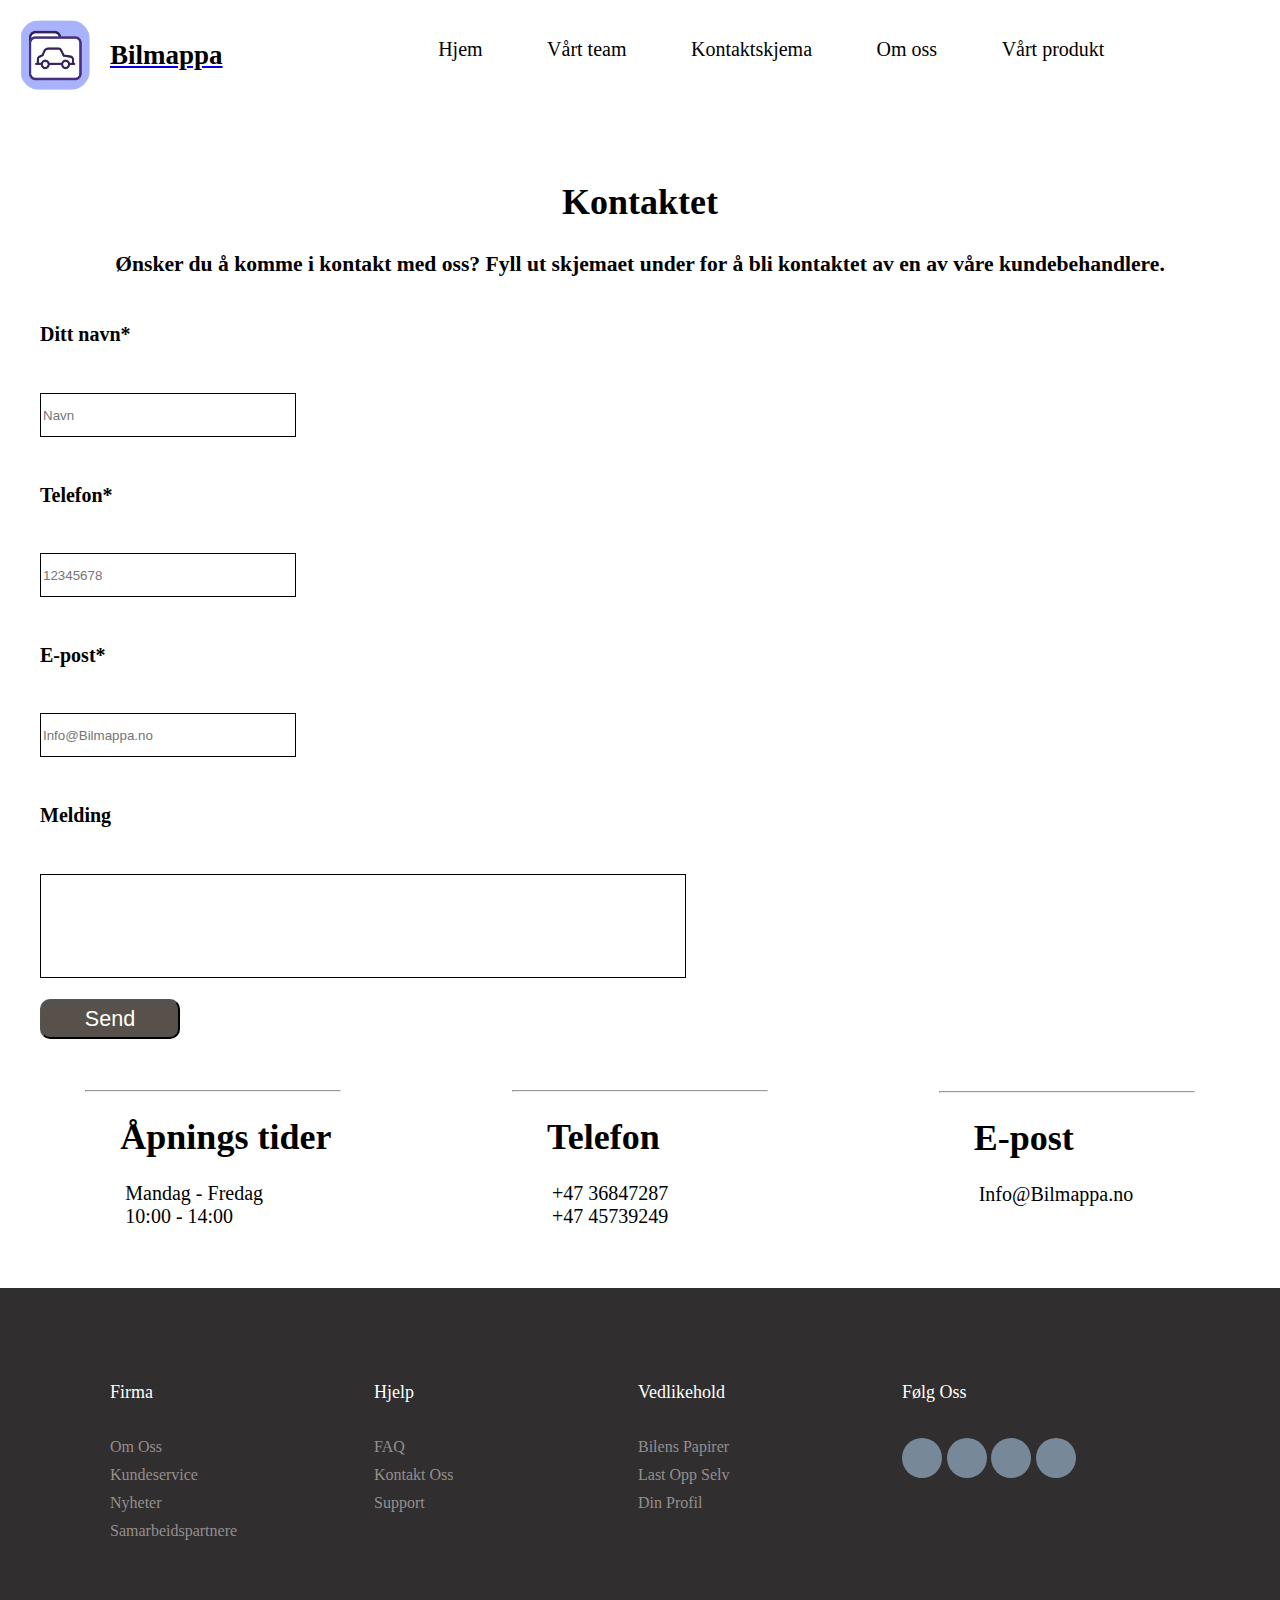
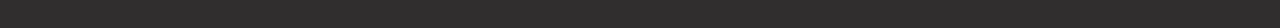
==== kontakskjema.html @ c0861a76 "seg" ====
<!DOCTYPE html>
<html lang="en">
<head>
    <meta charset="UTF-8">
    <meta name="viewport" content="width=device-width, initial-scale=1.0">
    <link rel="stylesheet" href="style.css">
    <link rel="stylesheet" href="https://cdnjs.cloudflare.com/ajax/libs/font-awesome/6.6.0/css/all.min.css" integrity="sha512-Kc323vGBEqzTmouAECnVceyQqyqdsSiqLQISBL29aUW4U/M7pSPA/gEUZQqv1cwx4OnYxTxve5UMg5GT6L4JJg==" crossorigin="anonymous" referrerpolicy="no-referrer" />

    <title>Kontaktskjema</title>
</head>
<body>
    <div class="menucontainer">

        <a href="index.html"><img src="photo/Screenshot 2024-10-28 at 12.24.02.png" alt=""></a>
        
               <a href="index.html"><h2>Bilmappa</h2></a>
        <ul>
            <li><a href="index.html">Hjem</a></li>
            <li><a href="kontakt.html">Vårt team</a></li>
            <li><a href="kontakskjema.html">Kontaktskjema</a></li>
            <li><a href="Om oss.html">Om oss</a></li>
            <li><a href="">Vårt produkt</a></li>
        </ul>
            </div>
        <br><br>
        <div class="pop">
        <h1>Kontaktet</h1>
        <h4>Ønsker du å komme i kontakt med oss? Fyll ut skjemaet under for å bli kontaktet av en av våre kundebehandlere.
        </h4>
        </div>
        <div class="kons">
        <h6>Ditt navn*</h6>
        <input type="text" placeholder="Navn" required>
        <h6>Telefon*</h6>
        <input type="number" placeholder="12345678" required>
        <h6>E-post*</h6>
        <input type="email" placeholder="Info@Bilmappa.no" required>
        <h6>Melding</h6>
       <span> <input type="sms"></span><br><br>
       <button>Send</button>
    </div>

    
    
        <br><br>
        <div class="rad">
            <div class="lob">
                <hr>
            <h1>Åpnings tider</h1>
            <ul>
            <li>Mandag - Fredag</li>
            <li>10:00 - 14:00</li>
            </ul>
            </div>
            <div class="lob">
                <hr>
            <h1>Telefon</h1>
            <ul>
            <li>+47 36847287</li>
            <li>+47 45739249</li>
            </ul>
            </div>
            <div class="lob">
                <hr>
                <h1>E-post</h1>
            <ul>
            <li>Info@Bilmappa.no</li>
            <br>
        </ul>
    </div>
</div>
</div>
    <br><br>

    <footer class="footer">
        <div class="container">
            <div class="row">
                <div class="footer-col">
                    <h4>Firma</h4>
                    <ul>
                        <li><a href="#">Om oss</a></li>
                        <li><a href="#">Kundeservice</a></li>
                        <li><a href="#">nyheter</a></li>
                        <li><a href="#">Samarbeidspartnere</a></li>
                    
                    </ul>
                </div>
                <div class="footer-col">
                    <h4>Hjelp</h4>
                    <ul>
                        <li><a href="#">FAQ</a></li>
                        <li><a href="#">Kontakt oss</a></li>
                        <li><a href="#">support</a></li>
                        <li><a href="#"></a></li>
                    </ul>
            </div>
            <div class="footer-col">
                <h4>vedlikehold</h4>
                <ul>
                    <li><a href="#">Bilens papirer</a></li>
                    <li><a href="#">Last opp selv</a></li>
                    <li><a href="#">Din profil</a></li>
                    <li><a href="#"></a></li>
    
                </ul>
        </div>
        <div class="footer-col">
            <h4>Følg oss</h4>
            <div class="sosial-links">
            <ul>
             <a href="https://www.instagram.com/rached_alkhatib/profilecard/?igsh=dmVzOGRseWY1em51" target="_blank"><i class="fa-brands fa-instagram"></i></a>
             <a href=""><i class="fa-brands fa-facebook"></i></a>
             <a href=""><i class="fa-brands fa-twitter"></i></a>
             <a href=""><i class="fa-brands fa-linkedin-in"></i></a>
            </ul>
    </div>
    </div>
        
    </footer>
       



</body>
</html>
---- style.css ----
body{
    background-color:white;
    margin: 0px;
    padding: 0px;
    background-size: cover;
    background-position: center;

}
.menucontainer{
    padding: 0px;
    display: flex;
    position: center;
}
.menucontainer ul{
    flex: 1;
    text-align: center;
}
.menucontainer ul li{
    display: inline-block;
    margin: 10px 20px;
    padding: 10px;
    font-size: 20px;
}
.menucontainer ul li a{
    color: black; 
    text-decoration: none;
   
}
.menucontainer ul li a:hover{
    background-color: rgb(181, 139, 212);
    transition: 1s;
    padding: 5px;
    border-radius: 50px;

}
.menucontainer a button{
    margin-left: 140px;
    width: 110px;
    height: 40px;
    border-radius: 30px;
    font-size: 17px;
    background-color:rgb(181, 139, 212);
    color: white;
}

.menucontainer h2{
margin-left: 0px;
margin-top: 40px;
color: black;
text-decoration: none;
}
.menucontainer h2:hover{
    transition: 0,5s;
    border-radius: 50px;
    color: rgb(181, 139, 212);

}
.menucontainer img{
    width: 70px;
    height: 70px;
    padding: 20px;
    border-radius: 40px;
} 
.innhold h3{
    font-size: 70px;
    text-align: center;
}
.innhold span{
    color: rgb(181, 139, 212);
}
.innhold h4{
font-size: 20px;
text-align: center;
color: gray;
margin-top: -40px;
}
.innhold h4 span{
    color: rgb(181, 139, 212);
}
.innhold img{
    width: 50%;
    height: 50%;
    margin-left: 50%;
    
}
.innhold p{
    font-size: 20px;
    text-align: center;
    
}
.about h3{
    text-align: center;
    font-size: 50px;

}

.about{
    width: 100%;
    margin: 0;
    border-radius: 10px;
}

.about P{
text-align: center;
font-size: 22px;
color: black;
padding: 20px 20px;
}

.about img{
    width: 100%;
    margin: 0;
    border-radius: 10px;
}
.about h4{
    text-align: center;
    font-size: 40px;

}
.container{
    max-width: 1170px;
    margin: auto;
}
.row{
    display: flex;
    flex-wrap: wrap;
}
ul{
    list-style: none;
}
footer{
    padding: 70px 0 ;
    background-color: rgb(48, 46, 46);
}
.footer-col{
    width: 20%;
    padding: 0 15px;
}
.footer-col h4{
    font-size: 18px;
    color: white;
    text-transform: capitalize;
    margin-bottom: 35px;
    font-weight: 500;
    position: relative;
    margin-left: 40px;
}
.footer-col ul li:not(:last-child){
    margin-bottom: 10px;
}
.footer-col ul li a{
    font-size: 16px;
    text-transform: capitalize;
    color:black;
    text-decoration: none;
    font-weight: 300;
    color: rgb(148, 143, 143);
    display: block;
    transition: all 0,3s ease;
}
.footer-col ul li a:hover{
    color: darkgrey;
    padding-left: 7px;

}
.footer-col .sosial-links a{
    display: inline-block;
    height: 40px;
    width: 40px;
    background-color: lightslategray;
    margin: 10px 10px o;
    text-align: center;
    line-height: 40px;
    border-radius: 50px;
    color: aqua;
    transition: all 0,5s ease;

}
.footer-col .sosial-links a:hover{
    color: #24262b;
    background-color:rgb(181, 139, 212);
}
.wrapper{
    width: 420px;
    background: white;
    border:  2px solid rgba(255, 255, 255, .2);
    backdrop-filter: blur(20px);
    box-shadow: 0 0 10px rgba(0, 0, 0, .2);
    color: #000000;
    border-radius: 10px;
    padding: 30px 40px;
}
.wrapper h1{
    font-size: 36px;
    text-align: center;
}
.wrapper .input-box{
    width: 100%;
    height: 50px;
    margin: 30px 0;

}
.input-box input{
    width: 100%;
    height: 100%;
    background: rgb(235, 231, 231);
    border: transparent;
    outline: none;
    border: 2px solid rgba(255, 255, 255, .2);
    border-radius: 40px;
}
.input-box input::placeholder{
    color: #000000;
}
.input-box i{
    position: absolute;
    right: 20px;
    top: 50%;
    transform: translateY(-50%);
    font-size: 20px;
}
.wrapper .remember-forget{
display: flex;
justify-content:space-between;
font-size: 14.5px;
margin: -15px 0 15px;
}
.remember-forget label input{
    accent-color: #000000;
    margin-right: 3px;
}

.remember-forget a{
    color: #000000;
    text-decoration: none;
}
.remember-forget a:hover{
    text-decoration: underline;

}
.wrapper .btn{
    width: 100%;
    height: 45px;
    background-color: #ffffff;
    border: none;
    outline: none;
    border-radius: 40px;
    box-shadow: 0 0 10px rgba(0, 0, 0, .1);
    cursor: pointer;
    font-size: 16px;
    color: #333;
    font-weight: 600;

}
.wrapper .register.link{
    font-size: 14,5px;
    text-align: center;
    margin: 20px 0 15px;
}
.register.link p a{
    color: #000000;
    text-decoration: none;
    font-weight: 600;
}
.register.link p a:hover{
    text-decoration: underline;
}
.pics img{
    width: 120px;
    height: 120px;
    border-radius: 50px;
    border: 2px solid;
    margin: 10px;
    margin-left: 100px;

    
}
.pics{
    display: flex;
    

}

.pop h1{
    text-align: center;
}
.pop h4{
    text-align: center;
    font-size: larger;
}

.kons h6{
    margin-left: 40px;
    font-size: 20px;
}

.kons input{
    margin-left: 40px;
    width: 250px;
    height: 40px;
    border: solid 1px;
}

.kons span input{
    width: 50%;
    height: 100px;

}
.kons button{
    width: 140px;
    height: 40px;
    margin-left: 40px;
    border-radius: 10px;
    font-size: larger;
    background-color: hsl(28, 8%, 32%);
    color: #ffffff;
}

.rad{
    display: flex;
    flex-wrap: wrap;
}
.lob{
    margin: auto;
    width: 20%;
}
.lob h1{
    margin-left: 35px ;
}
.lob li{
    font-size: 20px;
    align-items: center;
}


/* For skjermer som er bredere enn 600px (PC) */
@media (min-width: 600px) {
    body {
        font-size: 18px;
    }
}

/* For skjermer som er 600px eller mindre (mobil) */
@media (max-width: 600px) {
    body {
        font-size: 14px;
    }
}
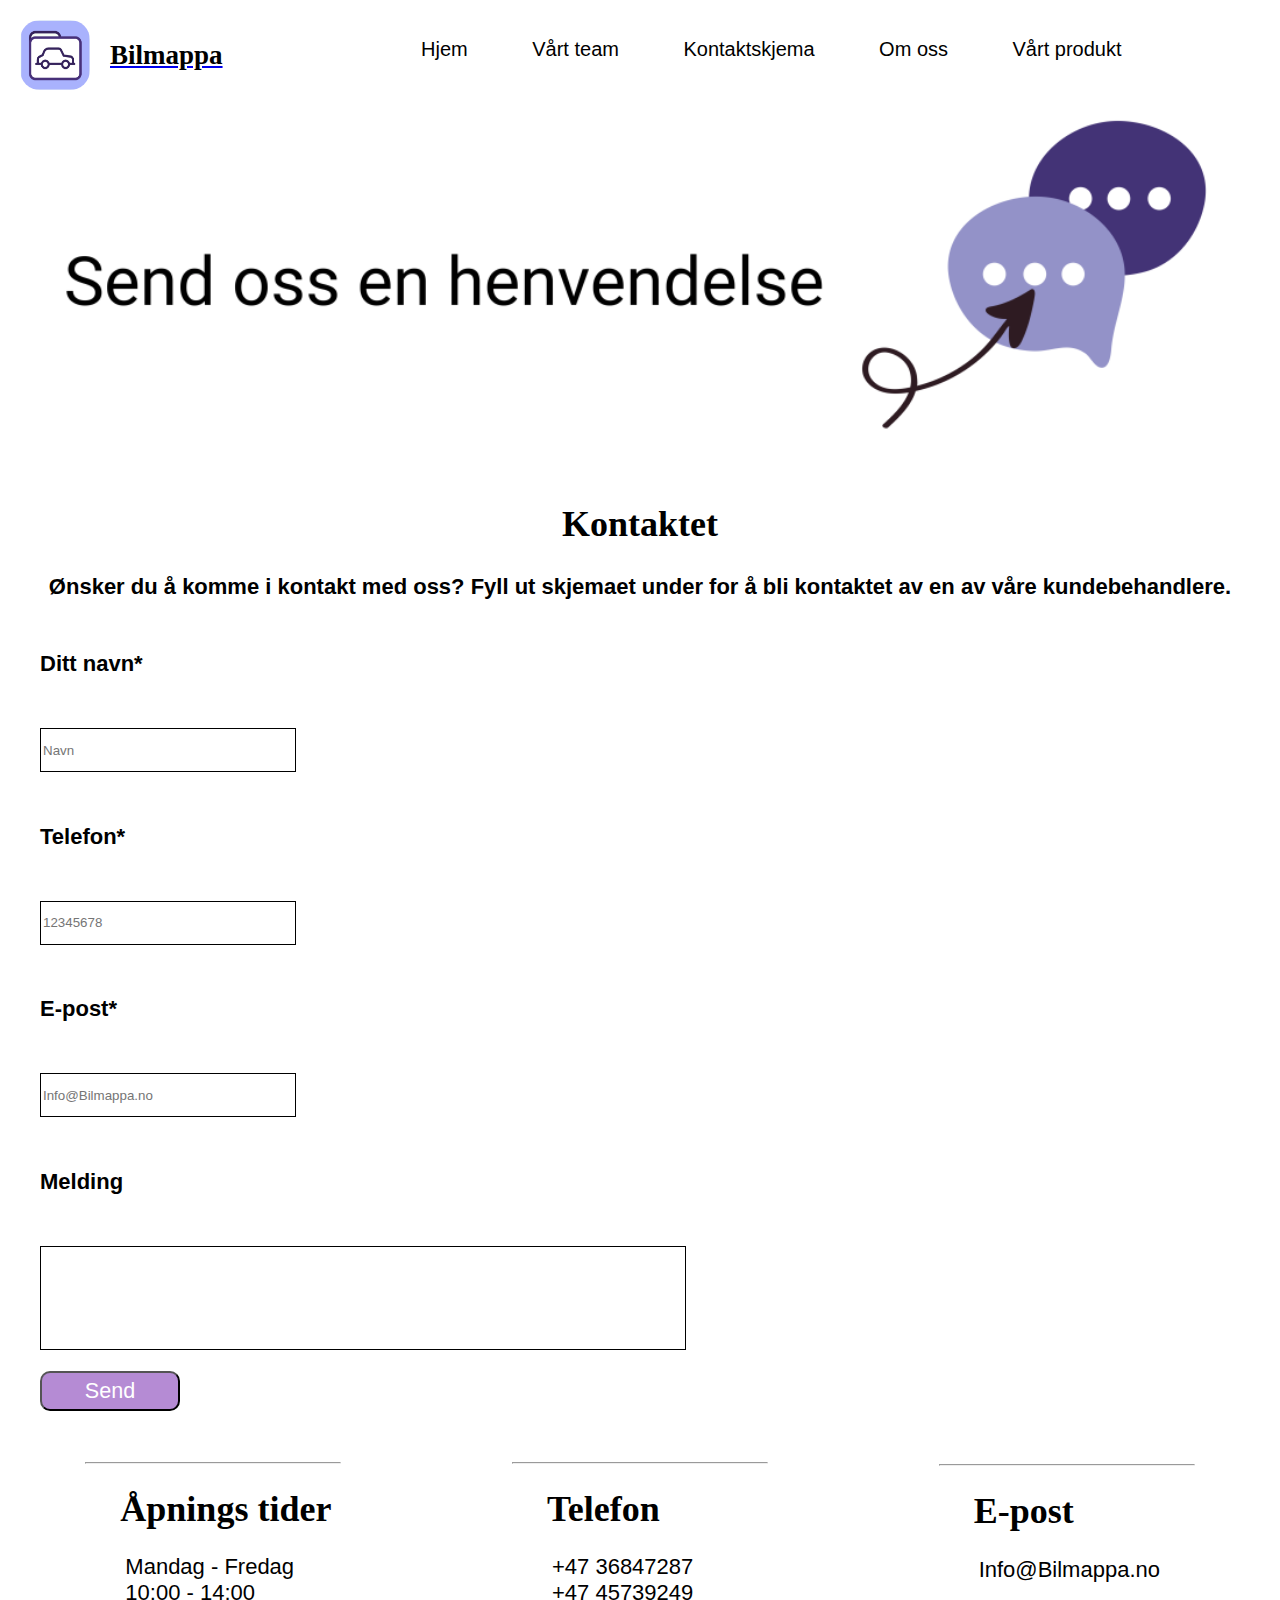
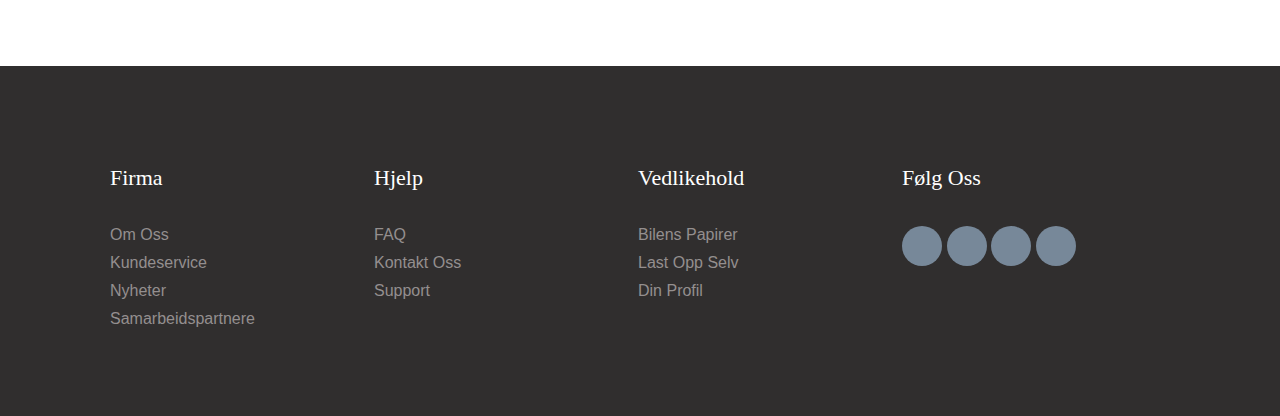
==== commit 97948c69: "har endret noen ting" ====
--- a/kontakskjema.html
+++ b/kontakskjema.html
@@ -21,6 +21,10 @@
             <li><a href="Om oss.html">Om oss</a></li>
             <li><a href="">Vårt produkt</a></li>
         </ul>
+            </div>
+        
+            <div class="bolder">
+                <img src="photo/bilde 3.png" alt="">
             </div>
         <br><br>
         <div class="pop">
--- a/style.css
+++ b/style.css
@@ -20,11 +20,12 @@
     margin: 10px 20px;
     padding: 10px;
     font-size: 20px;
+    font-family: 'Lucida Sans', 'Lucida Sans Regular', 'Lucida Grande', 'Lucida Sans Unicode', Geneva, Verdana, sans-serif;
 }
 .menucontainer ul li a{
     color: black; 
     text-decoration: none;
-   
+    
 }
 .menucontainer ul li a:hover{
     background-color: rgb(181, 139, 212);
@@ -69,7 +70,7 @@
     color: rgb(181, 139, 212);
 }
 .innhold h4{
-font-size: 20px;
+font-size: 22px;
 text-align: center;
 color: gray;
 margin-top: -40px;
@@ -78,15 +79,18 @@
     color: rgb(181, 139, 212);
 }
 .innhold img{
-    width: 50%;
-    height: 50%;
-    margin-left: 50%;
+    width: 45%;
+    height: 500px;
+    margin-left:50%;
     
 }
-.innhold p{
-    font-size: 20px;
-    text-align: center;
-    
+.innhold pre{
+    font-size:22px;
+    text-align: left;
+    margin-top: -500px;
+    font-style: italic;
+    font-family: 'Lucida Sans', 'Lucida Sans Regular', 'Lucida Grande', 'Lucida Sans Unicode', Geneva, Verdana, sans-serif;
+
 }
 .about h3{
     text-align: center;
@@ -105,6 +109,9 @@
 font-size: 22px;
 color: black;
 padding: 20px 20px;
+font-style: italic;
+font-family: 'Lucida Sans', 'Lucida Sans Regular', 'Lucida Grande', 'Lucida Sans Unicode', Geneva, Verdana, sans-serif;
+
 }
 
 .about img{
@@ -137,7 +144,7 @@
     padding: 0 15px;
 }
 .footer-col h4{
-    font-size: 18px;
+    font-size: 22px;
     color: white;
     text-transform: capitalize;
     margin-bottom: 35px;
@@ -157,6 +164,7 @@
     color: rgb(148, 143, 143);
     display: block;
     transition: all 0,3s ease;
+    font-family: 'Lucida Sans', 'Lucida Sans Regular', 'Lucida Grande', 'Lucida Sans Unicode', Geneva, Verdana, sans-serif;
 }
 .footer-col ul li a:hover{
     color: darkgrey;
@@ -275,23 +283,34 @@
 
     
 }
+
+.hilt{
+    text-align: center;
+    font-size: 22px;
+    font-family: 'Lucida Sans', 'Lucida Sans Regular', 'Lucida Grande', 'Lucida Sans Unicode', Geneva, Verdana, sans-serif;
+}
 .pics{
     display: flex;
-    
-
-}
-
+}
+.pics ul li{
+    font-family: 'Lucida Sans', 'Lucida Sans Regular', 'Lucida Grande', 'Lucida Sans Unicode', Geneva, Verdana, sans-serif;
+}
+.bolder img{
+    width: 100%;
+}
 .pop h1{
     text-align: center;
 }
 .pop h4{
     text-align: center;
-    font-size: larger;
+    font-size: 22px;
+    font-family: 'Lucida Sans', 'Lucida Sans Regular', 'Lucida Grande', 'Lucida Sans Unicode', Geneva, Verdana, sans-serif;
 }
 
 .kons h6{
     margin-left: 40px;
-    font-size: 20px;
+    font-size: 22px;
+    font-family: 'Lucida Sans', 'Lucida Sans Regular', 'Lucida Grande', 'Lucida Sans Unicode', Geneva, Verdana, sans-serif;
 }
 
 .kons input{
@@ -312,7 +331,7 @@
     margin-left: 40px;
     border-radius: 10px;
     font-size: larger;
-    background-color: hsl(28, 8%, 32%);
+    background-color: rgb(181, 139, 212);
     color: #ffffff;
 }
 
@@ -328,8 +347,9 @@
     margin-left: 35px ;
 }
 .lob li{
-    font-size: 20px;
+    font-size: 22px;
     align-items: center;
+    font-family: 'Lucida Sans', 'Lucida Sans Regular', 'Lucida Grande', 'Lucida Sans Unicode', Geneva, Verdana, sans-serif;
 }
 
 
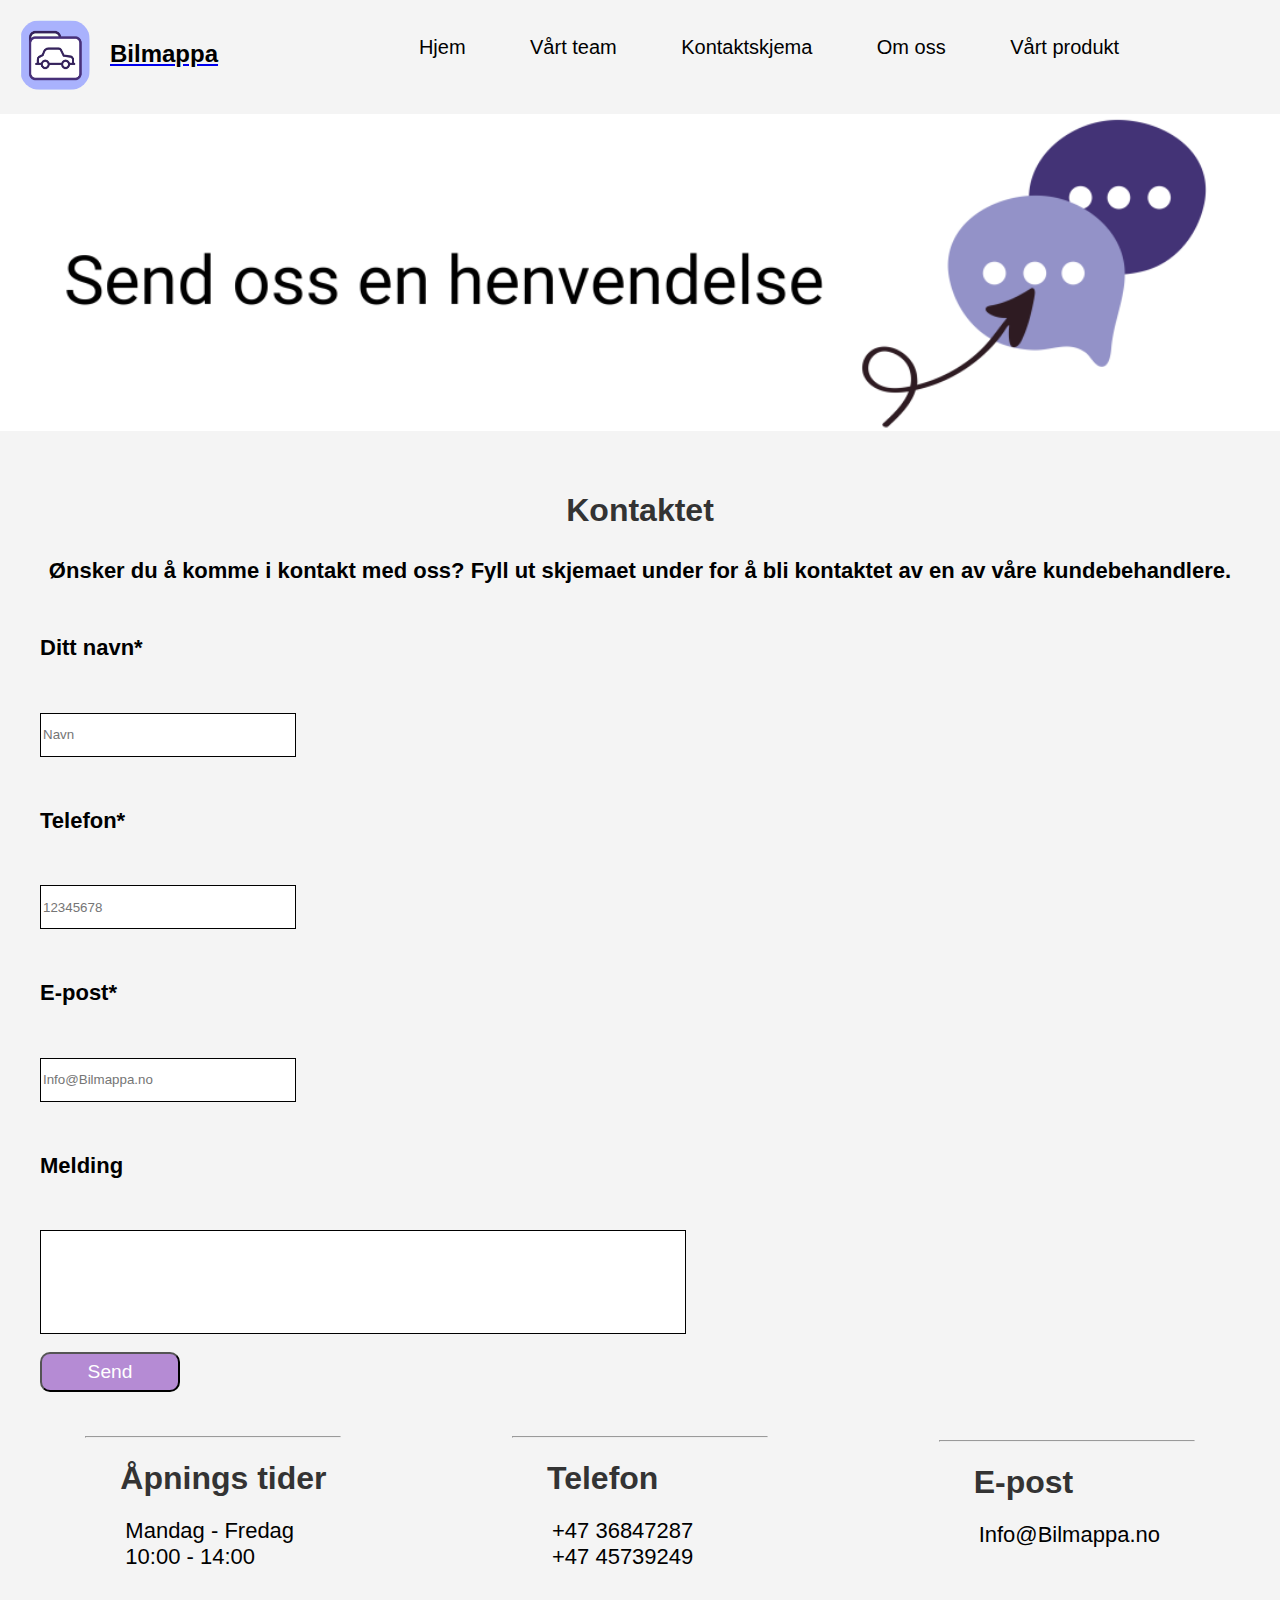
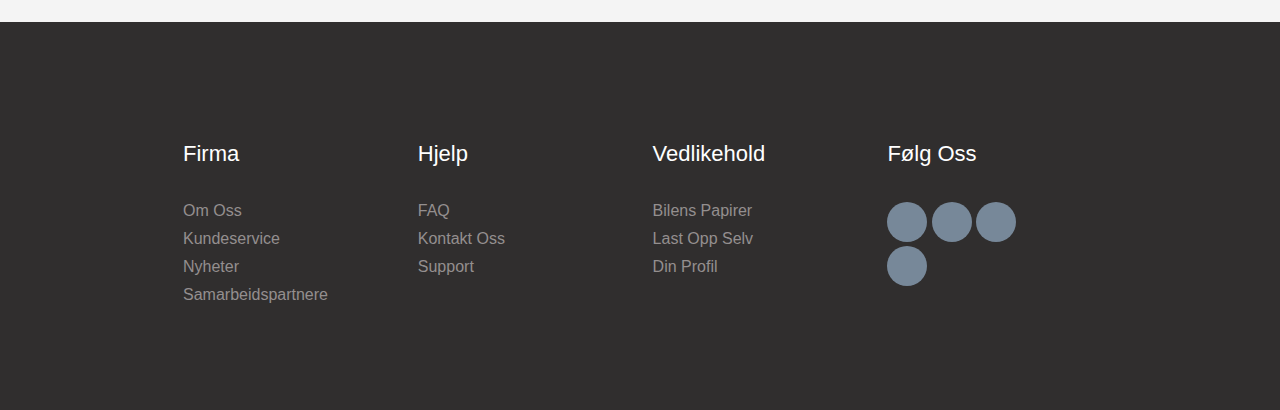
==== commit f1d1ed61: "our produkt design" ====
--- a/kontakskjema.html
+++ b/kontakskjema.html
@@ -19,7 +19,7 @@
             <li><a href="kontakt.html">Vårt team</a></li>
             <li><a href="kontakskjema.html">Kontaktskjema</a></li>
             <li><a href="Om oss.html">Om oss</a></li>
-            <li><a href="">Vårt produkt</a></li>
+            <li><a href="Vårt produkt.html">Vårt produkt</a></li>
         </ul>
             </div>
         
--- a/style.css
+++ b/style.css
@@ -1,11 +1,13 @@
 body{
-    background-color:white;
+    background-color: #f4f4f4;
     margin: 0px;
     padding: 0px;
     background-size: cover;
     background-position: center;
 
 }
+
+
 .menucontainer{
     padding: 0px;
     display: flex;
@@ -352,29 +354,109 @@
     font-family: 'Lucida Sans', 'Lucida Sans Regular', 'Lucida Grande', 'Lucida Sans Unicode', Geneva, Verdana, sans-serif;
 }
 
-
-/* For skjermer som er bredere enn 600px (PC) */
-@media (min-width: 600px) {
+.container-2{
+ padding: 15px;
+ margin: 15px;
+ display: flex;
+}
+.albdr{
+    text-align: center;
+}
+.albdr span{
+    color: rgb(181, 139, 212);
+}
+.last img{
+    width: 55%;
+    margin-left: 15%;
+    border-radius: 70px;
+    margin-top: 20px;
+}
+.tral p{
+    font-size: 25px;
+    margin-top: 100px;
+}
+.bzr button{
+    margin-left: 60%;
+    width: 250px;
+    height: 50px;
+    background-color: rgb(181, 139, 212);
+    font-size: 25px;
+    border-radius: 20px;
+    margin-top: -100px;
+    
+}
+
+/* Grunnleggende stil for større skjermer */
+body {
+    font-family: Arial, sans-serif;
+    margin: 0;
+    padding: 0;
+    background-color: #f4f4f4;
+  }
+  
+  .container {
+    width: 80%;
+    margin: 0 auto;
+    padding: 20px;
+  }
+  
+  h1 {
+    color: #333;
+  }
+  
+  /* Responsiv design for skjermer som er 768px eller mindre (typisk mobil) */
+  @media (max-width: 768px) {
+    .container {
+      width: 95%;
+      padding: 10px;
+    }
+  
+    h1 {
+      font-size: 24px;
+      text-align: center;
+    }
+  
+    /* Endre navigasjonen til vertikal */
+    nav ul {
+      list-style-type: none;
+      padding: 0;
+    }
+  
+    nav ul li {
+      display: block;
+      text-align: center;
+      margin: 10px 0;
+    }
+  
+    nav a {
+      text-decoration: none;
+      font-size: 18px;
+      color: #333;
+    }
+  }
+  
+  /* Responsiv design for ekstra små skjermer (f.eks. telefoner i vertikal modus) */
+  @media (max-width: 480px) {
     body {
-        font-size: 18px;
-    }
-}
-
-/* For skjermer som er 600px eller mindre (mobil) */
-@media (max-width: 600px) {
-    body {
-        font-size: 14px;
-    }
-}
-
-
-
-
-
-
-
-
-
-
-
-
+      font-size: 14px;
+    }
+  
+    h1 {
+      font-size: 20px;
+    }
+  
+    nav a {
+      font-size: 16px;
+    }
+  }
+  
+
+
+
+
+
+
+
+
+
+
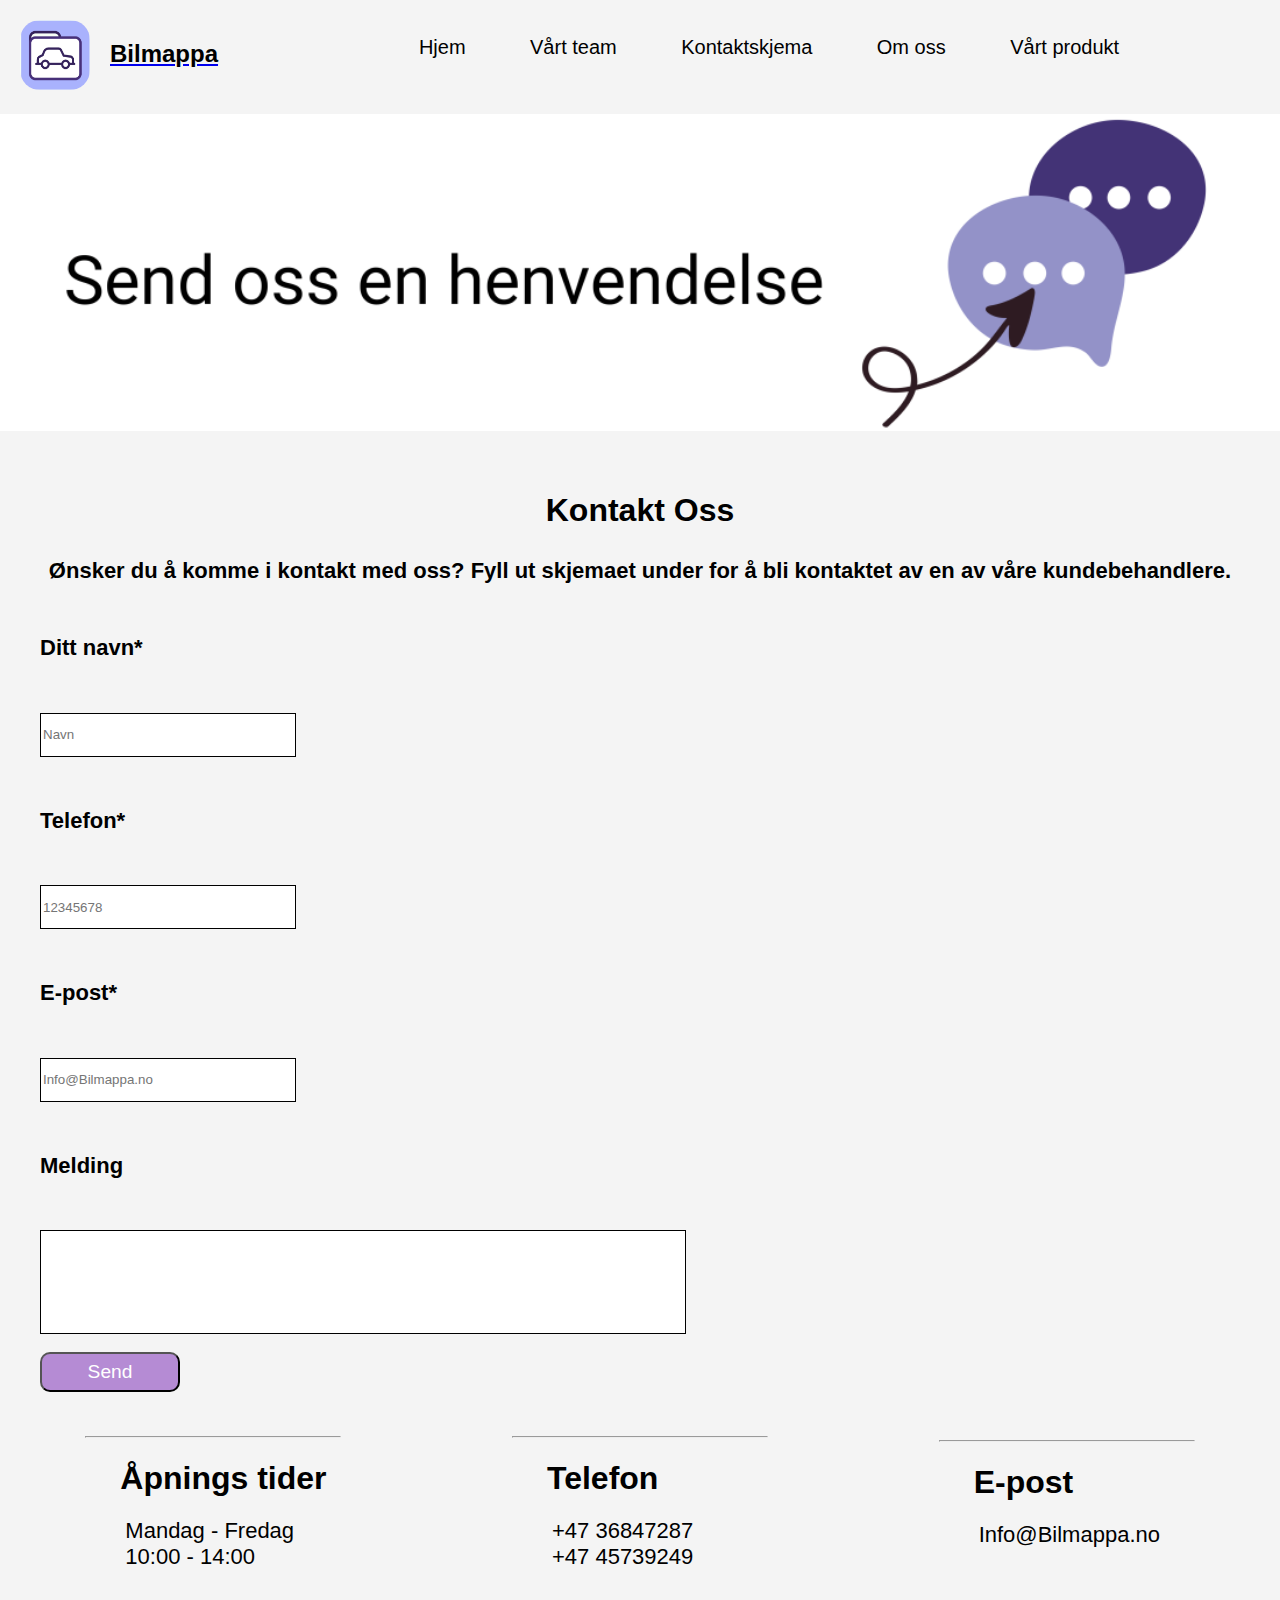
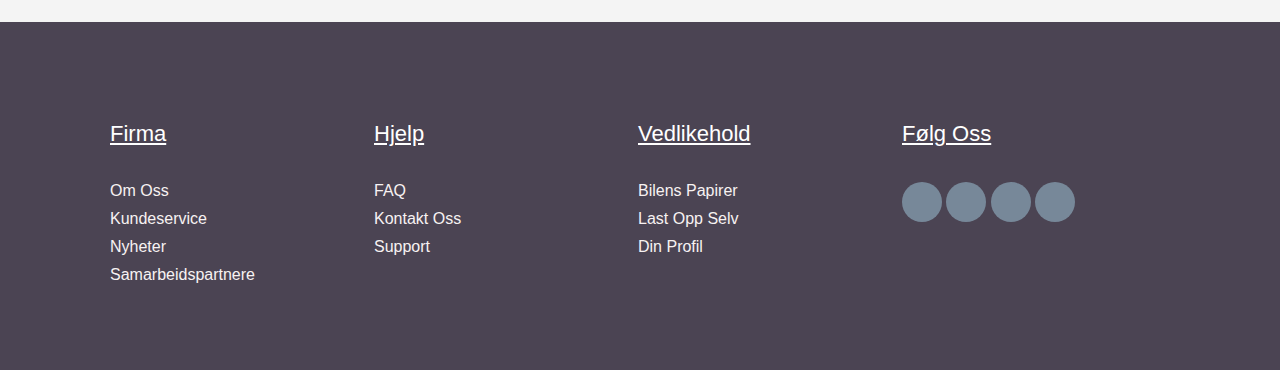
==== commit 73623e5e: "Endret litt tekst(første site) og visual" ====
--- a/kontakskjema.html
+++ b/kontakskjema.html
@@ -28,7 +28,7 @@
             </div>
         <br><br>
         <div class="pop">
-        <h1>Kontaktet</h1>
+        <h1>Kontakt Oss </h1>
         <h4>Ønsker du å komme i kontakt med oss? Fyll ut skjemaet under for å bli kontaktet av en av våre kundebehandlere.
         </h4>
         </div>
--- a/style.css
+++ b/style.css
@@ -4,7 +4,7 @@
     padding: 0px;
     background-size: cover;
     background-position: center;
-
+    font-family: sans-serif;
 }
 
 
@@ -22,7 +22,7 @@
     margin: 10px 20px;
     padding: 10px;
     font-size: 20px;
-    font-family: 'Lucida Sans', 'Lucida Sans Regular', 'Lucida Grande', 'Lucida Sans Unicode', Geneva, Verdana, sans-serif;
+    font-family: sans-serif;
 }
 .menucontainer ul li a{
     color: black; 
@@ -81,17 +81,18 @@
     color: rgb(181, 139, 212);
 }
 .innhold img{
-    width: 45%;
-    height: 500px;
-    margin-left:50%;
+    width: 52%;
+    height:500px;
+    margin-left:45%;
     
 }
 .innhold pre{
-    font-size:22px;
+    font-size:20px;
     text-align: left;
     margin-top: -500px;
     font-style: italic;
-    font-family: 'Lucida Sans', 'Lucida Sans Regular', 'Lucida Grande', 'Lucida Sans Unicode', Geneva, Verdana, sans-serif;
+    font-family: sans-serif;
+    padding-left: 30px;
 
 }
 .about h3{
@@ -111,8 +112,7 @@
 font-size: 22px;
 color: black;
 padding: 20px 20px;
-font-style: italic;
-font-family: 'Lucida Sans', 'Lucida Sans Regular', 'Lucida Grande', 'Lucida Sans Unicode', Geneva, Verdana, sans-serif;
+font-family: sans-serif;
 
 }
 
@@ -139,13 +139,14 @@
 }
 footer{
     padding: 70px 0 ;
-    background-color: rgb(48, 46, 46);
+    background-color: #4B4453 
 }
 .footer-col{
     width: 20%;
     padding: 0 15px;
 }
 .footer-col h4{
+    text-decoration: underline;
     font-size: 22px;
     color: white;
     text-transform: capitalize;
@@ -163,10 +164,10 @@
     color:black;
     text-decoration: none;
     font-weight: 300;
-    color: rgb(148, 143, 143);
+    color: rgb(247, 242, 242);
     display: block;
     transition: all 0,3s ease;
-    font-family: 'Lucida Sans', 'Lucida Sans Regular', 'Lucida Grande', 'Lucida Sans Unicode', Geneva, Verdana, sans-serif;
+    font-family: sans-serif;
 }
 .footer-col ul li a:hover{
     color: darkgrey;
@@ -289,13 +290,13 @@
 .hilt{
     text-align: center;
     font-size: 22px;
-    font-family: 'Lucida Sans', 'Lucida Sans Regular', 'Lucida Grande', 'Lucida Sans Unicode', Geneva, Verdana, sans-serif;
+    font-family: sans-serif;
 }
 .pics{
     display: flex;
 }
 .pics ul li{
-    font-family: 'Lucida Sans', 'Lucida Sans Regular', 'Lucida Grande', 'Lucida Sans Unicode', Geneva, Verdana, sans-serif;
+    font-family: sans-serif;
 }
 .bolder img{
     width: 100%;
@@ -306,13 +307,13 @@
 .pop h4{
     text-align: center;
     font-size: 22px;
-    font-family: 'Lucida Sans', 'Lucida Sans Regular', 'Lucida Grande', 'Lucida Sans Unicode', Geneva, Verdana, sans-serif;
+    font-family: sans-serif;
 }
 
 .kons h6{
     margin-left: 40px;
     font-size: 22px;
-    font-family: 'Lucida Sans', 'Lucida Sans Regular', 'Lucida Grande', 'Lucida Sans Unicode', Geneva, Verdana, sans-serif;
+    font-family: sans-serif;
 }
 
 .kons input{
@@ -351,112 +352,100 @@
 .lob li{
     font-size: 22px;
     align-items: center;
-    font-family: 'Lucida Sans', 'Lucida Sans Regular', 'Lucida Grande', 'Lucida Sans Unicode', Geneva, Verdana, sans-serif;
-}
-
-.container-2{
- padding: 15px;
- margin: 15px;
- display: flex;
-}
-.albdr{
-    text-align: center;
-}
-.albdr span{
-    color: rgb(181, 139, 212);
+    font-family: sans-serif;
+}
+
+.container-2 {
+    display: flex;
+    max-width: 900px;
+    padding: 20px;
+    border-radius: 50px;
+}
+.albdr h1 {
+    text-align: center;
+    font-size: 32px;
+    color: #333;
+    font-weight: 700;
+    margin: 20px 0;
+}
+.albdr h1 span {
+    color: #9370DB;;
+}
+.last {
+    width: 450px;
 }
 .last img{
-    width: 55%;
-    margin-left: 15%;
-    border-radius: 70px;
-    margin-top: 20px;
-}
-.tral p{
-    font-size: 25px;
-    margin-top: 100px;
-}
-.bzr button{
-    margin-left: 60%;
-    width: 250px;
-    height: 50px;
-    background-color: rgb(181, 139, 212);
-    font-size: 25px;
-    border-radius: 20px;
-    margin-top: -100px;
-    
-}
-
-/* Grunnleggende stil for større skjermer */
-body {
-    font-family: Arial, sans-serif;
-    margin: 0;
-    padding: 0;
-    background-color: #f4f4f4;
-  }
-  
-  .container {
-    width: 80%;
-    margin: 0 auto;
-    padding: 20px;
-  }
-  
-  h1 {
-    color: #333;
-  }
-  
-  /* Responsiv design for skjermer som er 768px eller mindre (typisk mobil) */
-  @media (max-width: 768px) {
-    .container {
-      width: 95%;
-      padding: 10px;
-    }
-  
-    h1 {
-      font-size: 24px;
-      text-align: center;
-    }
-  
-    /* Endre navigasjonen til vertikal */
-    nav ul {
-      list-style-type: none;
-      padding: 0;
-    }
-  
-    nav ul li {
-      display: block;
-      text-align: center;
-      margin: 10px 0;
-    }
-  
-    nav a {
-      text-decoration: none;
-      font-size: 18px;
-      color: #333;
-    }
-  }
-  
-  /* Responsiv design for ekstra små skjermer (f.eks. telefoner i vertikal modus) */
-  @media (max-width: 480px) {
-    body {
-      font-size: 14px;
-    }
-  
-    h1 {
-      font-size: 20px;
-    }
-  
-    nav a {
-      font-size: 16px;
-    }
-  }
-  
-
-
-
-
-
-
-
-
-
-
+    max-width: 55%;
+    height: auto;
+    border-radius: 50px;
+    margin-left: 150px;    
+
+}
+.tral {
+    flex: 1;
+    padding: 10px;
+    text-align: left;
+}
+.tral p {
+    font-size: 18px;
+    color: #666;
+    line-height: 1.6;
+    margin-top: 30px;
+    margin-bottom: 15px;
+
+}
+.tral button {
+    font-size: 18px;
+    padding: 10px 20px;
+    background-color: #9370DB; /* Matching the purple color */
+    color: #ffffff;
+    border: none;
+    border-radius: 5px;
+    cursor: pointer;
+    transition: background-color 0.3s;
+    margin-bottom: 60px;
+    width: 200px;
+    margin-top: 50px;
+    margin-left: 20%;
+}
+.bzr {
+    text-align: center;
+    margin: 20px;
+}
+
+.bzr button:hover {
+    background-color: #7a5db7; /* Darker purple on hover */
+}
+
+@media (max-width: 600px) {
+    .menucontainer ul li {
+        margin: 5px;
+        padding: 5px;
+        font-size: 16px;
+    }
+
+    .albdr h1 {
+        font-size: 24px;
+    }
+
+    .container-2 {
+        flex-direction: column;
+        padding: 10px;
+    }
+
+    .tral p {
+        font-size: 16px;
+        padding: 0 5px;
+    }
+
+    .last img {
+        max-width: 80%;
+        border-radius: 15px;
+    }
+
+    .bzr button {
+        font-size: 16px;
+        width: 100%;
+        max-width: 250px;
+    }
+}
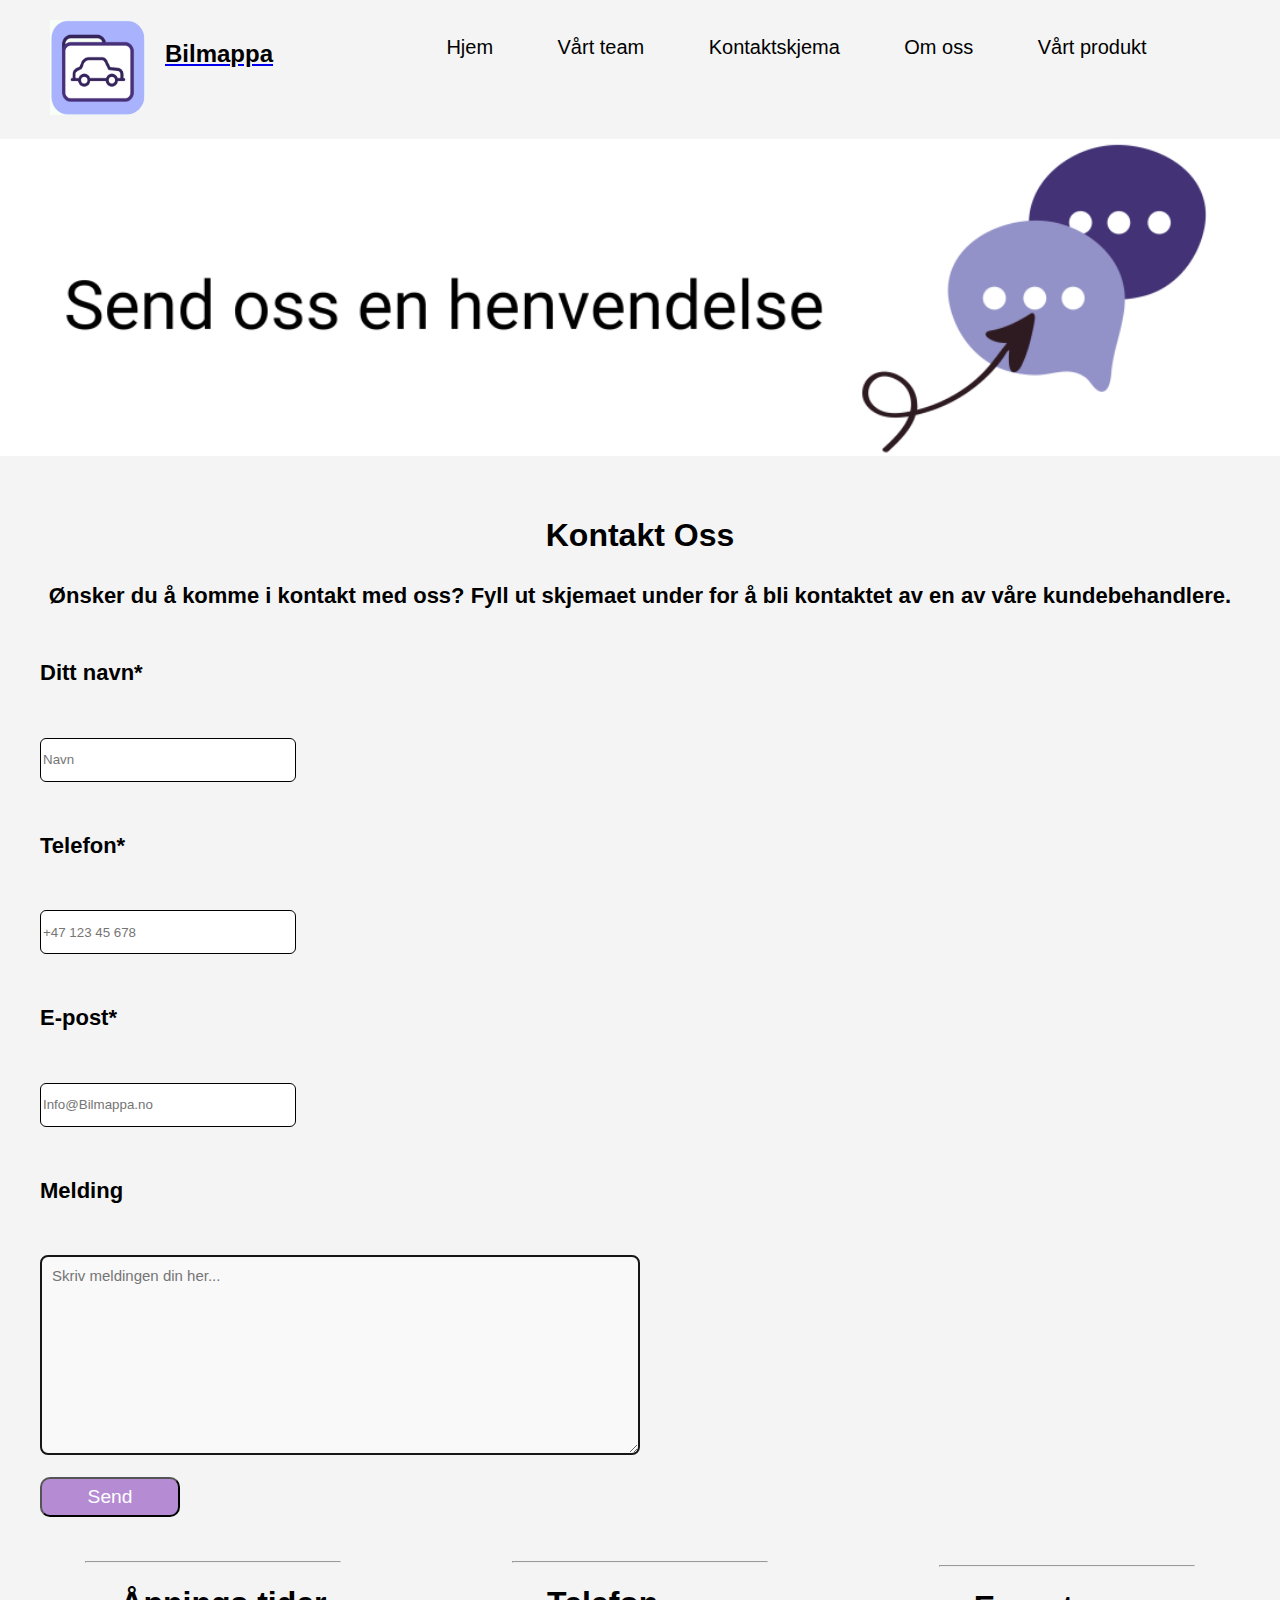
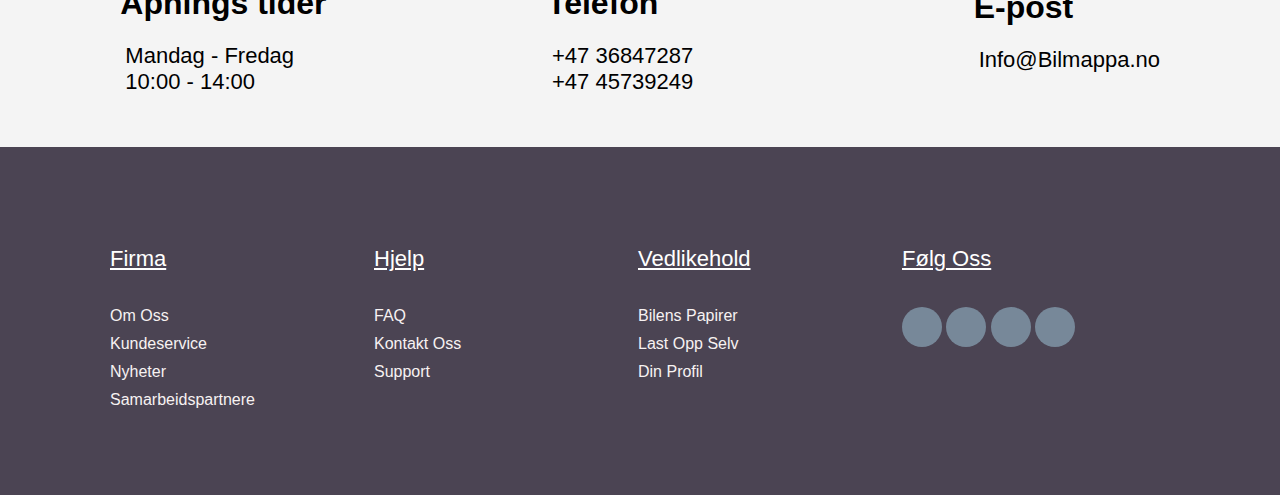
==== commit e01c9226: "Fikset litt på tilbakemelding fra brukerne" ====
--- a/kontakskjema.html
+++ b/kontakskjema.html
@@ -36,11 +36,11 @@
         <h6>Ditt navn*</h6>
         <input type="text" placeholder="Navn" required>
         <h6>Telefon*</h6>
-        <input type="number" placeholder="12345678" required>
+        <input type="tel" placeholder="+47 123 45 678" required>
         <h6>E-post*</h6>
         <input type="email" placeholder="Info@Bilmappa.no" required>
         <h6>Melding</h6>
-       <span> <input type="sms"></span><br><br>
+        <textarea placeholder="Skriv meldingen din her..." required></textarea><br><br>
        <button>Send</button>
     </div>
 
--- a/style.css
+++ b/style.css
@@ -31,7 +31,6 @@
 }
 .menucontainer ul li a:hover{
     background-color: rgb(181, 139, 212);
-    transition: 1s;
     padding: 5px;
     border-radius: 50px;
 
@@ -59,10 +58,11 @@
 
 }
 .menucontainer img{
-    width: 70px;
-    height: 70px;
+    width: 95px;
+    height: 95px;
     padding: 20px;
     border-radius: 40px;
+    padding-left: 50px;
 } 
 .innhold h3{
     font-size: 70px;
@@ -116,10 +116,13 @@
 
 }
 
-.about img{
-    width: 100%;
-    margin: 0;
-    border-radius: 10px;
+.about img {
+    width: 85%;  /* Reduce the width to 80% (you can adjust this value) */
+    margin: 0 auto;  /* Center the image horizontally */
+    display: block;  /* Make the image a block element (necessary for centering with margin auto) */
+    border-radius: 10px;  /* Keep the rounded corners */
+}
+
 }
 .about h4{
     text-align: center;
@@ -321,6 +324,7 @@
     width: 250px;
     height: 40px;
     border: solid 1px;
+    border-radius: 6px;
 }
 
 .kons span input{
@@ -335,8 +339,40 @@
     border-radius: 10px;
     font-size: larger;
     background-color: rgb(181, 139, 212);
-    color: #ffffff;
-}
+    color: #ffffff; 
+}
+.kons button:hover {
+    background-color: rgb(181, 139, 212); /* Darker purple color */
+    transform: scale(1.03); /* Slightly increase size on hover */
+
+}
+
+.kons textarea {
+    width: 100%;
+    max-width: 600px;  /* Increased max width for a larger box */
+    height: 200px;  /* Increased height for more space */
+    padding: 10px;  /* Add padding inside the textarea */
+    font-size: 16px;  /* Font size for the text */
+    border: 2px solid #161616;  /* Light border */
+    border-radius: 8px;  /* Rounded corners */
+    resize: vertical;  /* Allow users to resize vertically */
+    box-sizing: border-box;  /* Make sure padding is included in width/height */
+    font-family: Arial, sans-serif;  /* Font family for better readability */
+    background-color: #f9f9f9;  /* Light background color */
+    transition: border-color 0.3s ease, box-shadow 0.3s ease;  /* Smooth transition */
+    margin-left: 40px;  /* Push the textarea to the right */
+}
+.kons textarea:focus {
+    border-color: rgb(16, 14, 18);  /* Change border color on focus */
+    box-shadow: 0 0 5px rgba(181, 139, 212, 0.6);  /* Add a soft shadow effect */
+    outline: none;  /* Remove default focus outline */
+}
+
+/* Placeholder styling for textarea */  
+.kons textarea::placeholder {
+    font-size: 15px;
+}
+
 
 .rad{
     display: flex;
@@ -388,7 +424,7 @@
 }
 .tral p {
     font-size: 18px;
-    color: #666;
+    color: #252525;
     line-height: 1.6;
     margin-top: 30px;
     margin-bottom: 15px;
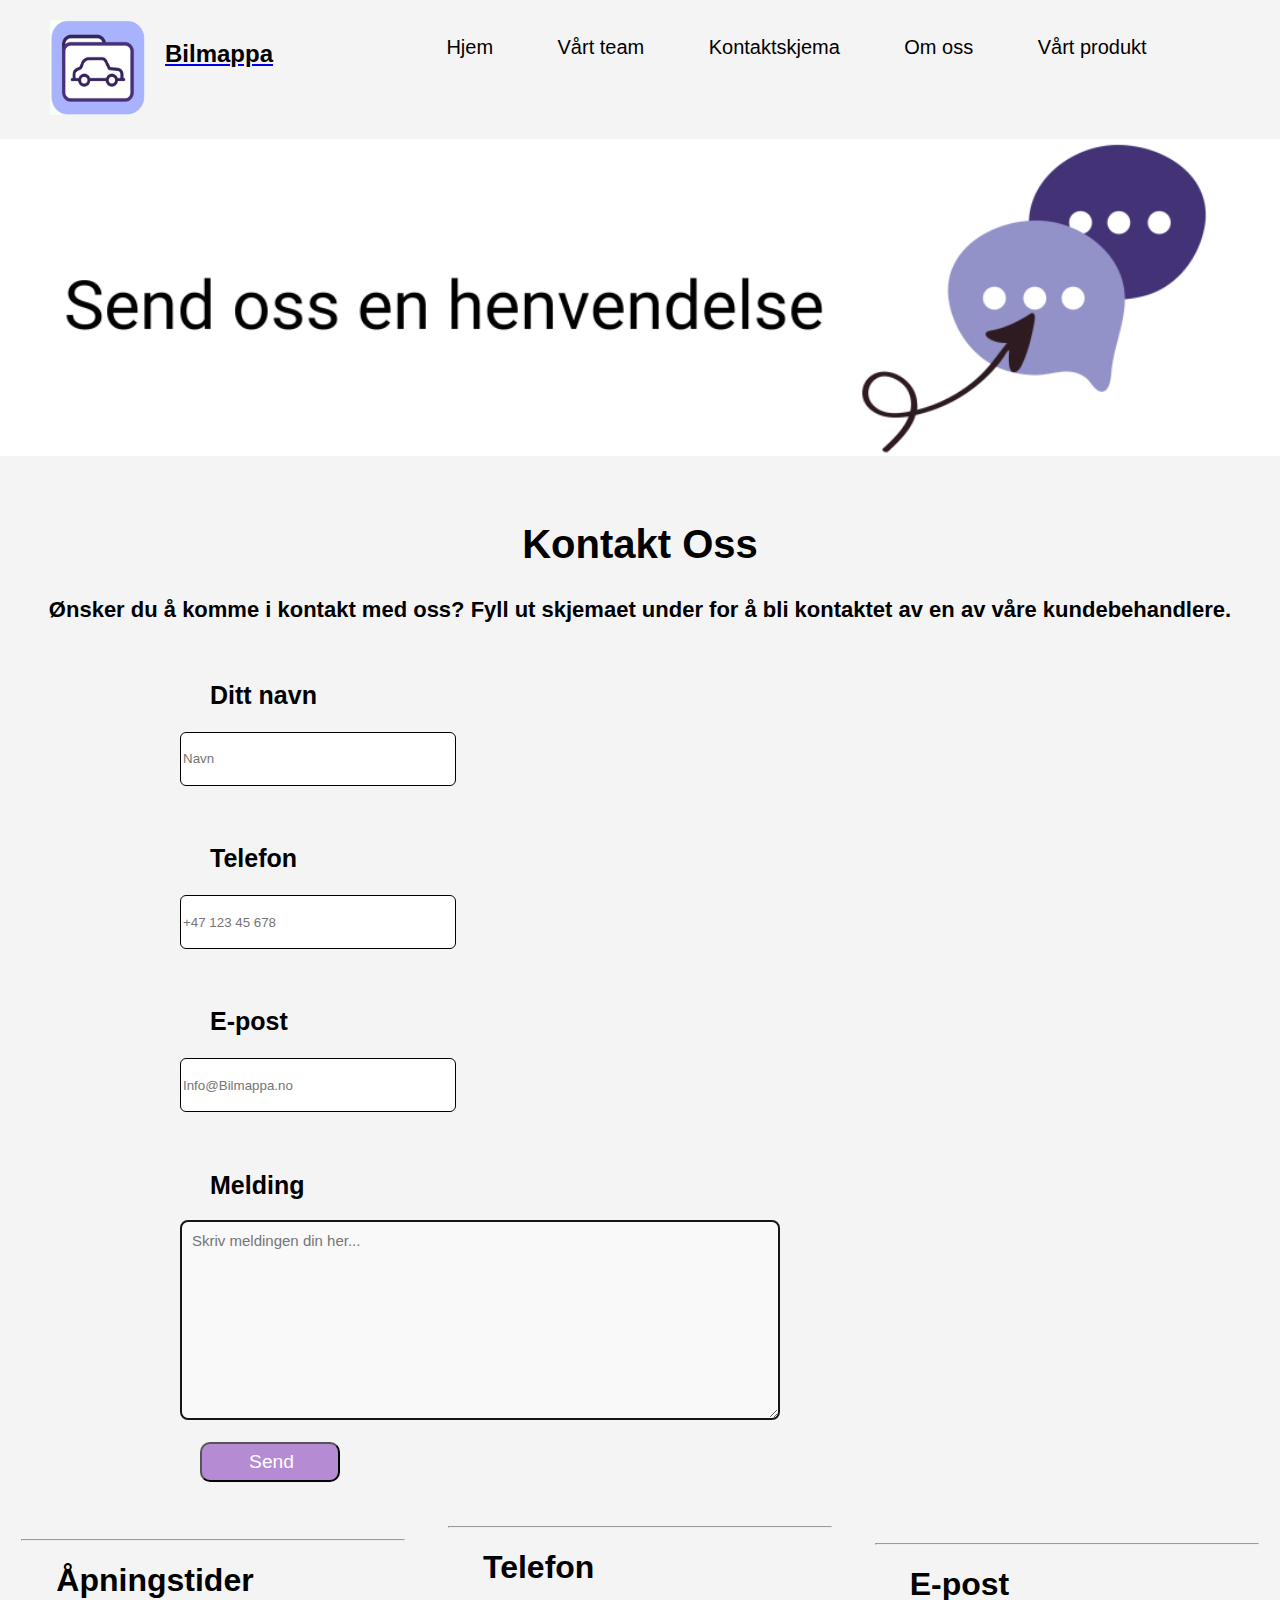
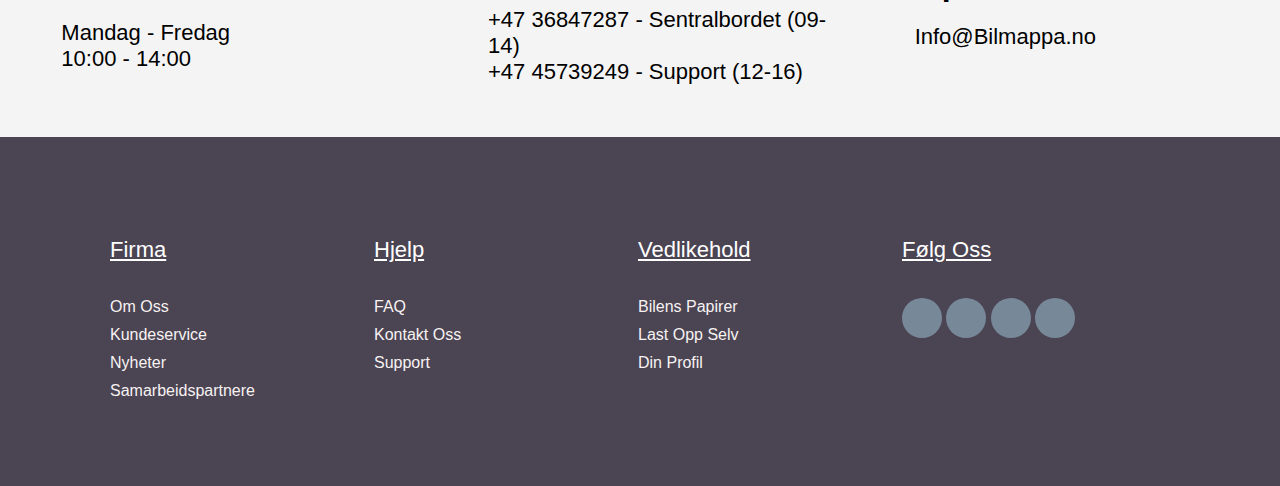
==== commit 8def457c: "Fikset mer etter feedback!!" ====
--- a/kontakskjema.html
+++ b/kontakskjema.html
@@ -33,11 +33,11 @@
         </h4>
         </div>
         <div class="kons">
-        <h6>Ditt navn*</h6>
+        <h6>Ditt navn</h6>
         <input type="text" placeholder="Navn" required>
-        <h6>Telefon*</h6>
+        <h6>Telefon</h6>
         <input type="tel" placeholder="+47 123 45 678" required>
-        <h6>E-post*</h6>
+        <h6>E-post</h6>
         <input type="email" placeholder="Info@Bilmappa.no" required>
         <h6>Melding</h6>
         <textarea placeholder="Skriv meldingen din her..." required></textarea><br><br>
@@ -50,7 +50,7 @@
         <div class="rad">
             <div class="lob">
                 <hr>
-            <h1>Åpnings tider</h1>
+            <h1>Åpningstider</h1>
             <ul>
             <li>Mandag - Fredag</li>
             <li>10:00 - 14:00</li>
@@ -60,8 +60,8 @@
                 <hr>
             <h1>Telefon</h1>
             <ul>
-            <li>+47 36847287</li>
-            <li>+47 45739249</li>
+            <li>+47 36847287 - Sentralbordet (09-14)</li>
+            <li>+47 45739249 - Support (12-16)</li>
             </ul>
             </div>
             <div class="lob">
--- a/style.css
+++ b/style.css
@@ -123,7 +123,7 @@
     border-radius: 10px;  /* Keep the rounded corners */
 }
 
-}
+
 .about h4{
     text-align: center;
     font-size: 40px;
@@ -292,11 +292,13 @@
 
 .hilt{
     text-align: center;
-    font-size: 22px;
+    font-size: 25px;
     font-family: sans-serif;
 }
 .pics{
     display: flex;
+    padding-left: 140px;
+    
 }
 .pics ul li{
     font-family: sans-serif;
@@ -306,6 +308,7 @@
 }
 .pop h1{
     text-align: center;
+    font-size: 2.5rem;
 }
 .pop h4{
     text-align: center;
@@ -314,36 +317,51 @@
 }
 
 .kons h6{
-    margin-left: 40px;
-    font-size: 22px;
-    font-family: sans-serif;
+    margin-left: 90px;
+    font-size: 25px;
+    font-family: sans-serif;
+    padding-left: 120px;
+    margin-bottom: 20px;
+
+
 }
 
 .kons input{
-    margin-left: 40px;
-    width: 250px;
-    height: 40px;
+    margin-left: 180px;
+    width: 270px;
+    height: 50px;
     border: solid 1px;
     border-radius: 6px;
+    margin-top: 2px;
+
+    
+
 }
 
 .kons span input{
     width: 50%;
     height: 100px;
 
+    
+
 }
 .kons button{
     width: 140px;
     height: 40px;
-    margin-left: 40px;
+    margin-left: 200px;
     border-radius: 10px;
     font-size: larger;
     background-color: rgb(181, 139, 212);
     color: #ffffff; 
+    padding-left: 9px;
+
+
 }
 .kons button:hover {
     background-color: rgb(181, 139, 212); /* Darker purple color */
     transform: scale(1.03); /* Slightly increase size on hover */
+
+
 
 }
 
@@ -360,7 +378,9 @@
     font-family: Arial, sans-serif;  /* Font family for better readability */
     background-color: #f9f9f9;  /* Light background color */
     transition: border-color 0.3s ease, box-shadow 0.3s ease;  /* Smooth transition */
-    margin-left: 40px;  /* Push the textarea to the right */
+    margin-left: 180px;
+    
+
 }
 .kons textarea:focus {
     border-color: rgb(16, 14, 18);  /* Change border color on focus */
@@ -380,7 +400,7 @@
 }
 .lob{
     margin: auto;
-    width: 20%;
+    width: 30%;
 }
 .lob h1{
     margin-left: 35px ;
@@ -395,11 +415,13 @@
     display: flex;
     max-width: 900px;
     padding: 20px;
-    border-radius: 50px;
+    border-radius: 90px;
+    padding-left: 180px;
+
 }
 .albdr h1 {
     text-align: center;
-    font-size: 32px;
+    font-size: 35px;
     color: #333;
     font-weight: 700;
     margin: 20px 0;
@@ -421,6 +443,7 @@
     flex: 1;
     padding: 10px;
     text-align: left;
+
 }
 .tral p {
     font-size: 18px;
@@ -444,11 +467,29 @@
     margin-top: 50px;
     margin-left: 20%;
 }
-.bzr {
-    text-align: center;
-    margin: 20px;
-}
-
+
+/* Nedlastingsbokser */
+.download-container {
+    display: flex;
+    gap: 20px;
+    margin-top: -50px;
+    justify-content: center; /* Sentraliser ikonene */
+    padding-left: 10px;
+    margin-right: 75px;
+
+}
+
+.download-container img {
+    width: 180px; /* Sett samme bredde for begge */
+    height: 60px; /* Behold proporsjoner */
+    object-fit: contain; /* Bevarer proporsjoner inne i boksen */
+    transition: transform 0.3s ease; /* Hover-effekt */
+    cursor: pointer;
+}
+
+.download-container img:hover {
+    transform: scale(1.1); /* Zoom inn på hover */
+}
 .bzr button:hover {
     background-color: #7a5db7; /* Darker purple on hover */
 }
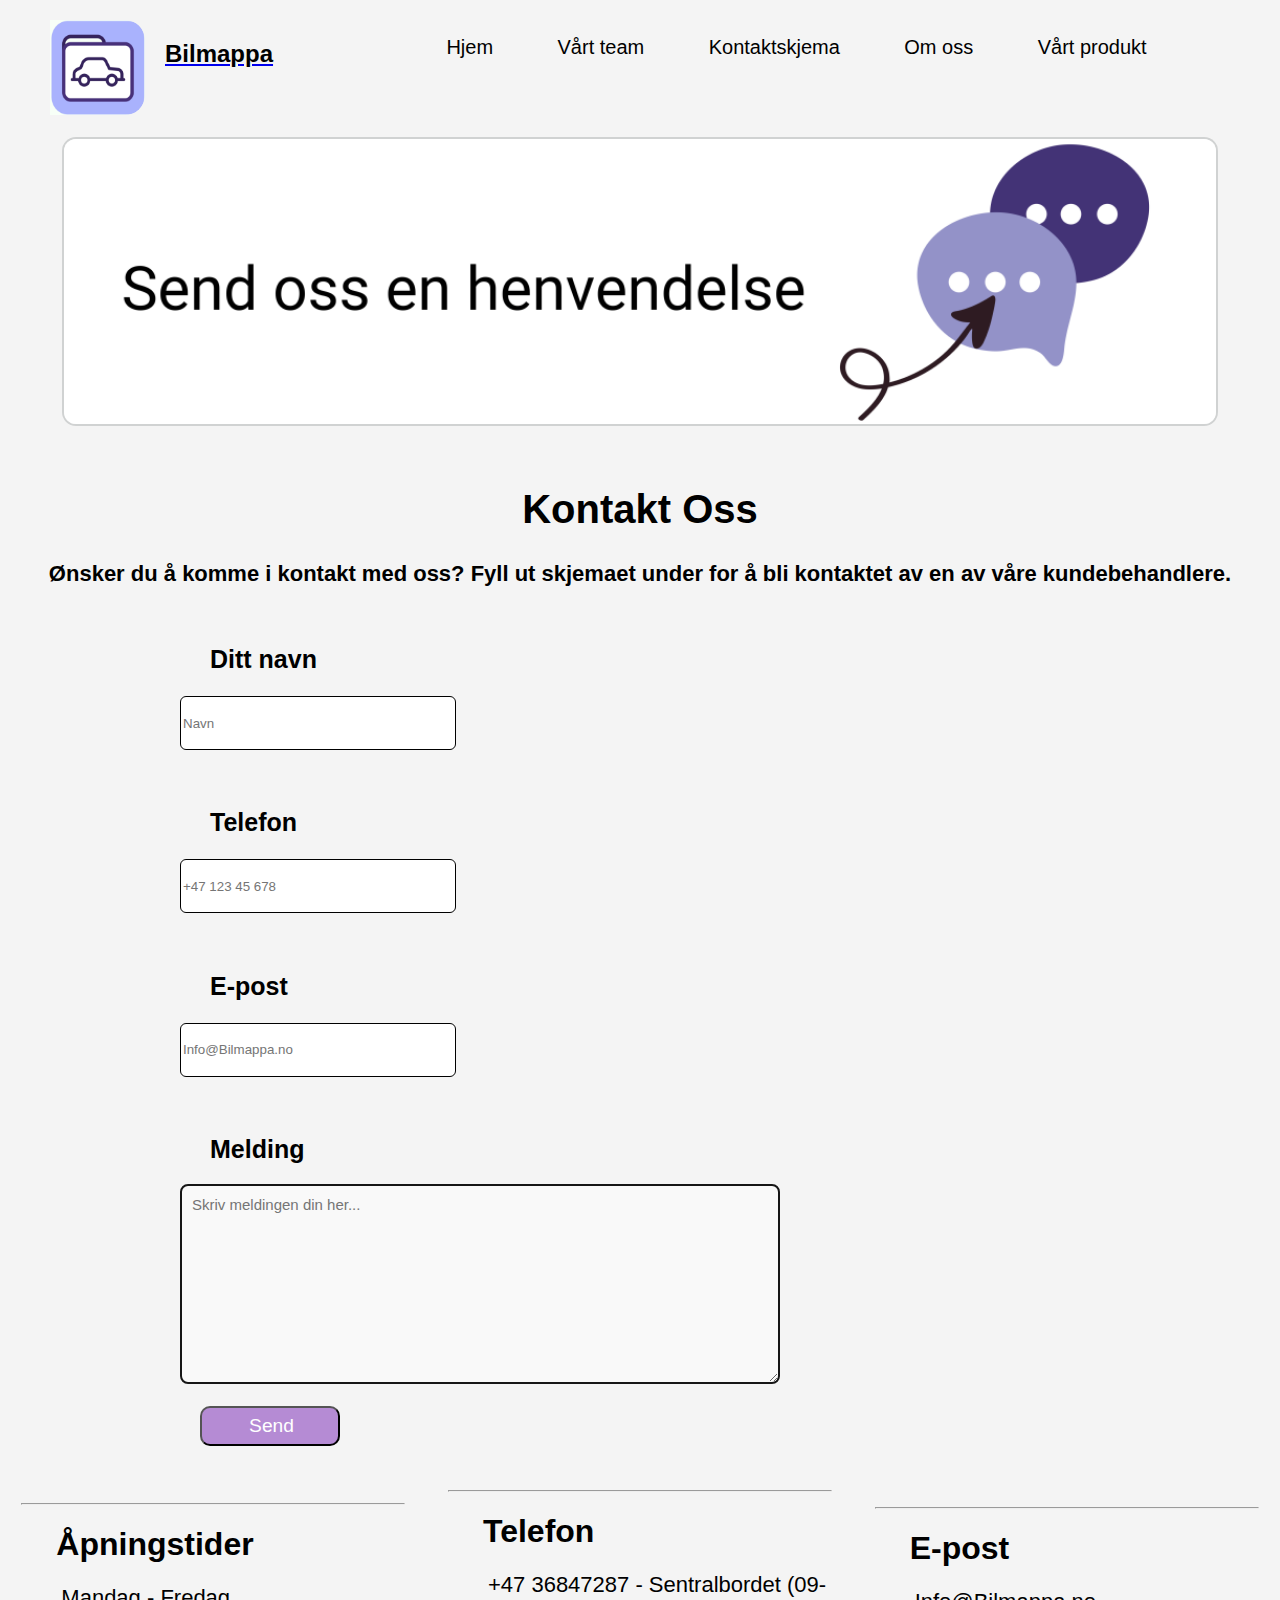
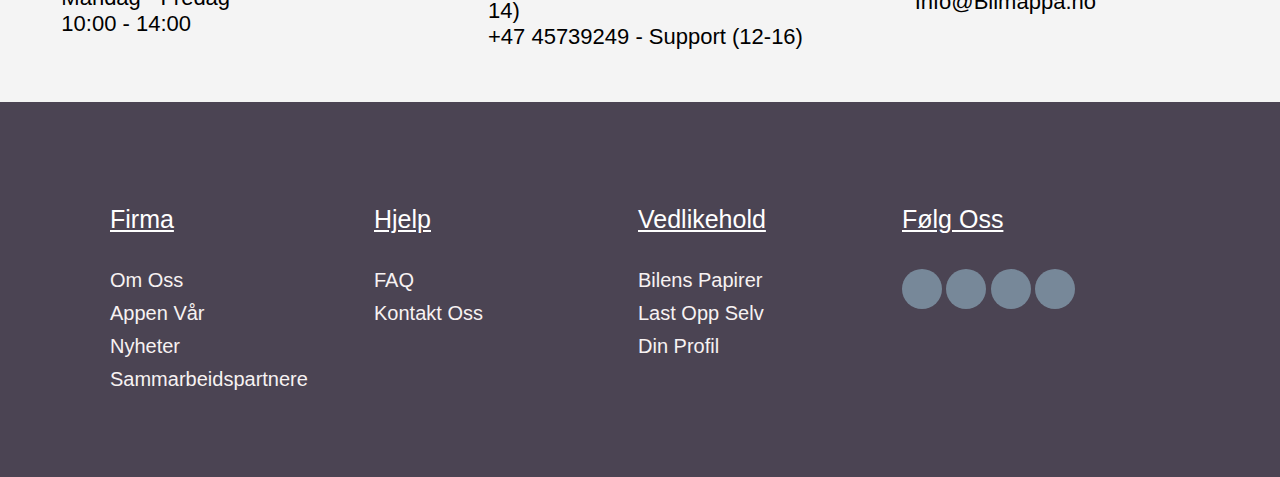
==== commit 77115a0c: "Visual endringer" ====
--- a/kontakskjema.html
+++ b/kontakskjema.html
@@ -82,10 +82,10 @@
                 <div class="footer-col">
                     <h4>Firma</h4>
                     <ul>
-                        <li><a href="#">Om oss</a></li>
-                        <li><a href="#">Kundeservice</a></li>
-                        <li><a href="#">nyheter</a></li>
-                        <li><a href="#">Samarbeidspartnere</a></li>
+                        <li><a href="Om oss.html">Om oss</a></li>
+                        <li><a href="Vårt produkt.html">Appen vår</a></li>
+                        <li><a href="#">Nyheter</a></li>
+                        <li><a href="#">Sammarbeidspartnere</a></li>
                     
                     </ul>
                 </div>
@@ -93,8 +93,7 @@
                     <h4>Hjelp</h4>
                     <ul>
                         <li><a href="#">FAQ</a></li>
-                        <li><a href="#">Kontakt oss</a></li>
-                        <li><a href="#">support</a></li>
+                        <li><a href="kontakskjema.html">Kontakt oss</a></li>
                         <li><a href="#"></a></li>
                     </ul>
             </div>
--- a/style.css
+++ b/style.css
@@ -67,6 +67,7 @@
 .innhold h3{
     font-size: 70px;
     text-align: center;
+    margin-top: -10px;
 }
 .innhold span{
     color: rgb(181, 139, 212);
@@ -75,7 +76,8 @@
 font-size: 22px;
 text-align: center;
 color: gray;
-margin-top: -40px;
+margin-top: 20px;
+
 }
 .innhold h4 span{
     color: rgb(181, 139, 212);
@@ -87,17 +89,27 @@
     
 }
 .innhold pre{
-    font-size:20px;
+    font-size:21px;
     text-align: left;
     margin-top: -500px;
     font-style: italic;
     font-family: sans-serif;
     padding-left: 30px;
-
-}
+    padding-right: 30px;
+
+}
+.innhold {
+    margin: 0 auto; /* Center content horizontally */
+    padding: 60px; /* Add spacing inside the element */
+    max-width: 100%; /* Limit the width of the content */
+    box-sizing: border-box; /* Ensure padding is included in the width */
+}
+
 .about h3{
     text-align: center;
     font-size: 50px;
+    margin-bottom: 20px;
+    margin-top: 15px;
 
 }
 
@@ -111,7 +123,7 @@
 text-align: center;
 font-size: 22px;
 color: black;
-padding: 20px 20px;
+padding: 30px;
 font-family: sans-serif;
 
 }
@@ -150,7 +162,7 @@
 }
 .footer-col h4{
     text-decoration: underline;
-    font-size: 22px;
+    font-size: 25px;
     color: white;
     text-transform: capitalize;
     margin-bottom: 35px;
@@ -162,7 +174,7 @@
     margin-bottom: 10px;
 }
 .footer-col ul li a{
-    font-size: 16px;
+    font-size: 20px;
     text-transform: capitalize;
     color:black;
     text-decoration: none;
@@ -304,7 +316,11 @@
     font-family: sans-serif;
 }
 .bolder img{
-    width: 100%;
+    width: 90%; /* Adjust this value as needed */
+    margin: 0 auto; /* Center the image horizontally */
+    display: block; /* Ensure the image behaves like a block element */
+    border-radius: 12px; /* Rounded corners */
+    box-shadow: 0 0 0 2px #d0d2d2; /* Outline effect with box-shadow */
 }
 .pop h1{
     text-align: center;
@@ -334,9 +350,17 @@
     border-radius: 6px;
     margin-top: 2px;
 
-    
-
-}
+}
+.kons input:focus {
+    border-color: rgb(181, 139, 212); /* Custom border color on focus */
+    box-shadow: 0 0 5px rgba(9, 1, 16, 0.6); /* Soft purple glow */
+
+    outline: none; /* Remove default blue outline */
+
+
+
+}
+
 
 .kons span input{
     width: 50%;
@@ -380,6 +404,7 @@
     transition: border-color 0.3s ease, box-shadow 0.3s ease;  /* Smooth transition */
     margin-left: 180px;
     
+    
 
 }
 .kons textarea:focus {
@@ -451,6 +476,7 @@
     line-height: 1.6;
     margin-top: 30px;
     margin-bottom: 15px;
+    width: 110%;
 
 }
 .tral button {
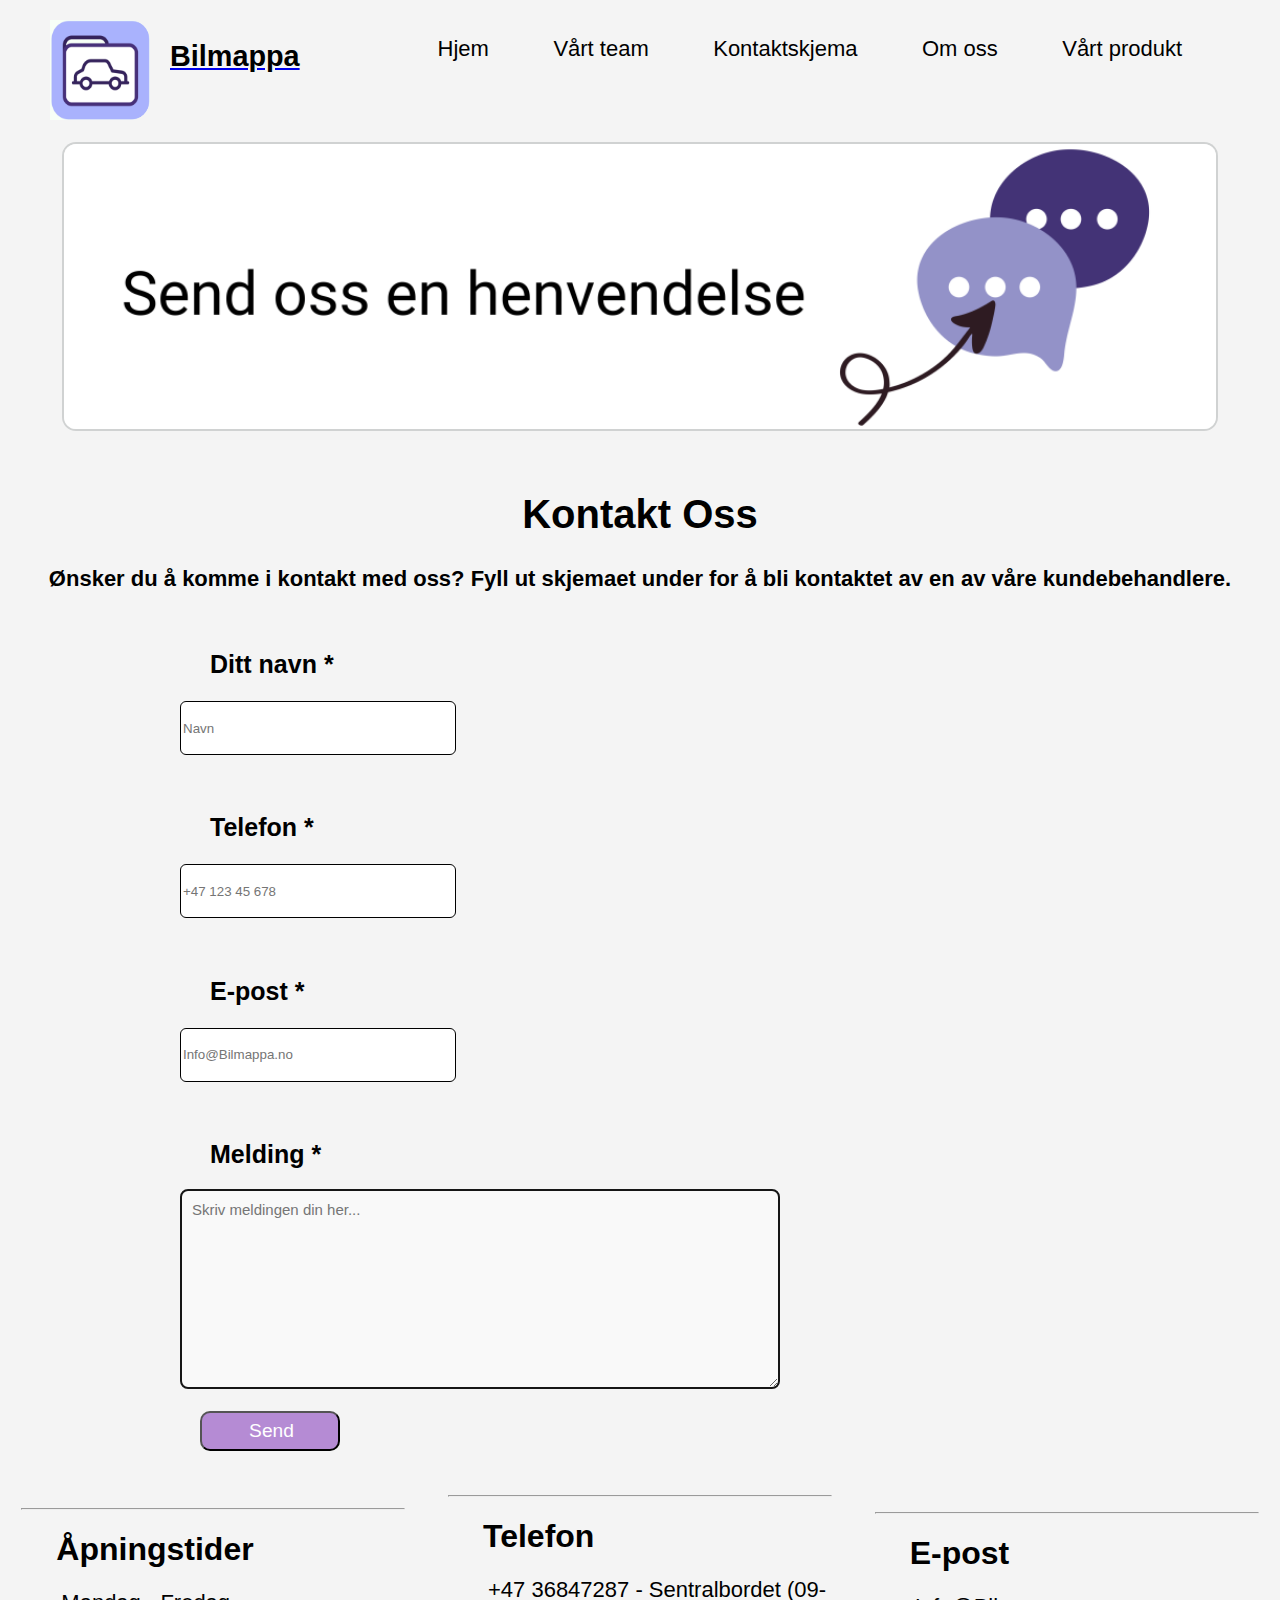
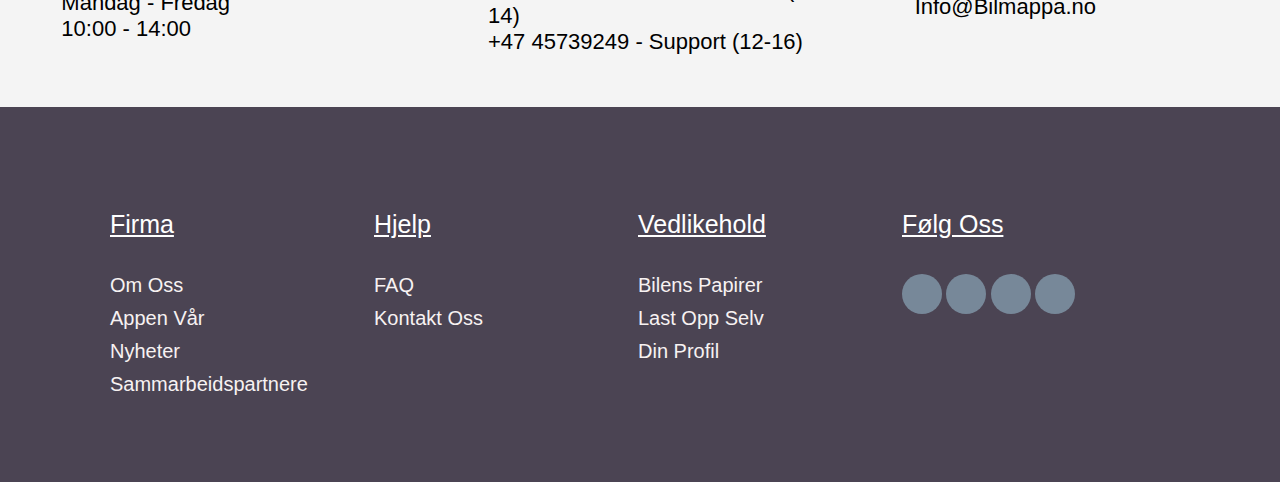
==== commit e4bea8f1: "endret på kontaktskjema" ====
--- a/kontakskjema.html
+++ b/kontakskjema.html
@@ -33,13 +33,13 @@
         </h4>
         </div>
         <div class="kons">
-        <h6>Ditt navn</h6>
+        <h6>Ditt navn * </h6>
         <input type="text" placeholder="Navn" required>
-        <h6>Telefon</h6>
+        <h6>Telefon *</h6>
         <input type="tel" placeholder="+47 123 45 678" required>
-        <h6>E-post</h6>
+        <h6>E-post *</h6>
         <input type="email" placeholder="Info@Bilmappa.no" required>
-        <h6>Melding</h6>
+        <h6>Melding *</h6>
         <textarea placeholder="Skriv meldingen din her..." required></textarea><br><br>
        <button>Send</button>
     </div>
@@ -111,7 +111,7 @@
             <h4>Følg oss</h4>
             <div class="sosial-links">
             <ul>
-             <a href="https://www.instagram.com/rached_alkhatib/profilecard/?igsh=dmVzOGRseWY1em51" target="_blank"><i class="fa-brands fa-instagram"></i></a>
+             <a href=""><i class="fa-brands fa-instagram"></i></a>
              <a href=""><i class="fa-brands fa-facebook"></i></a>
              <a href=""><i class="fa-brands fa-twitter"></i></a>
              <a href=""><i class="fa-brands fa-linkedin-in"></i></a>
--- a/style.css
+++ b/style.css
@@ -21,7 +21,7 @@
     display: inline-block;
     margin: 10px 20px;
     padding: 10px;
-    font-size: 20px;
+    font-size: 22px;
     font-family: sans-serif;
 }
 .menucontainer ul li a{
@@ -50,6 +50,7 @@
 margin-top: 40px;
 color: black;
 text-decoration: none;
+font-size: 1.8rem;
 }
 .menucontainer h2:hover{
     transition: 0,5s;
@@ -58,8 +59,8 @@
 
 }
 .menucontainer img{
-    width: 95px;
-    height: 95px;
+    width: 100px;
+    height: 100px;
     padding: 20px;
     border-radius: 40px;
     padding-left: 50px;
@@ -86,6 +87,7 @@
     width: 52%;
     height:500px;
     margin-left:45%;
+    border-radius: 5px;
     
 }
 .innhold pre{
